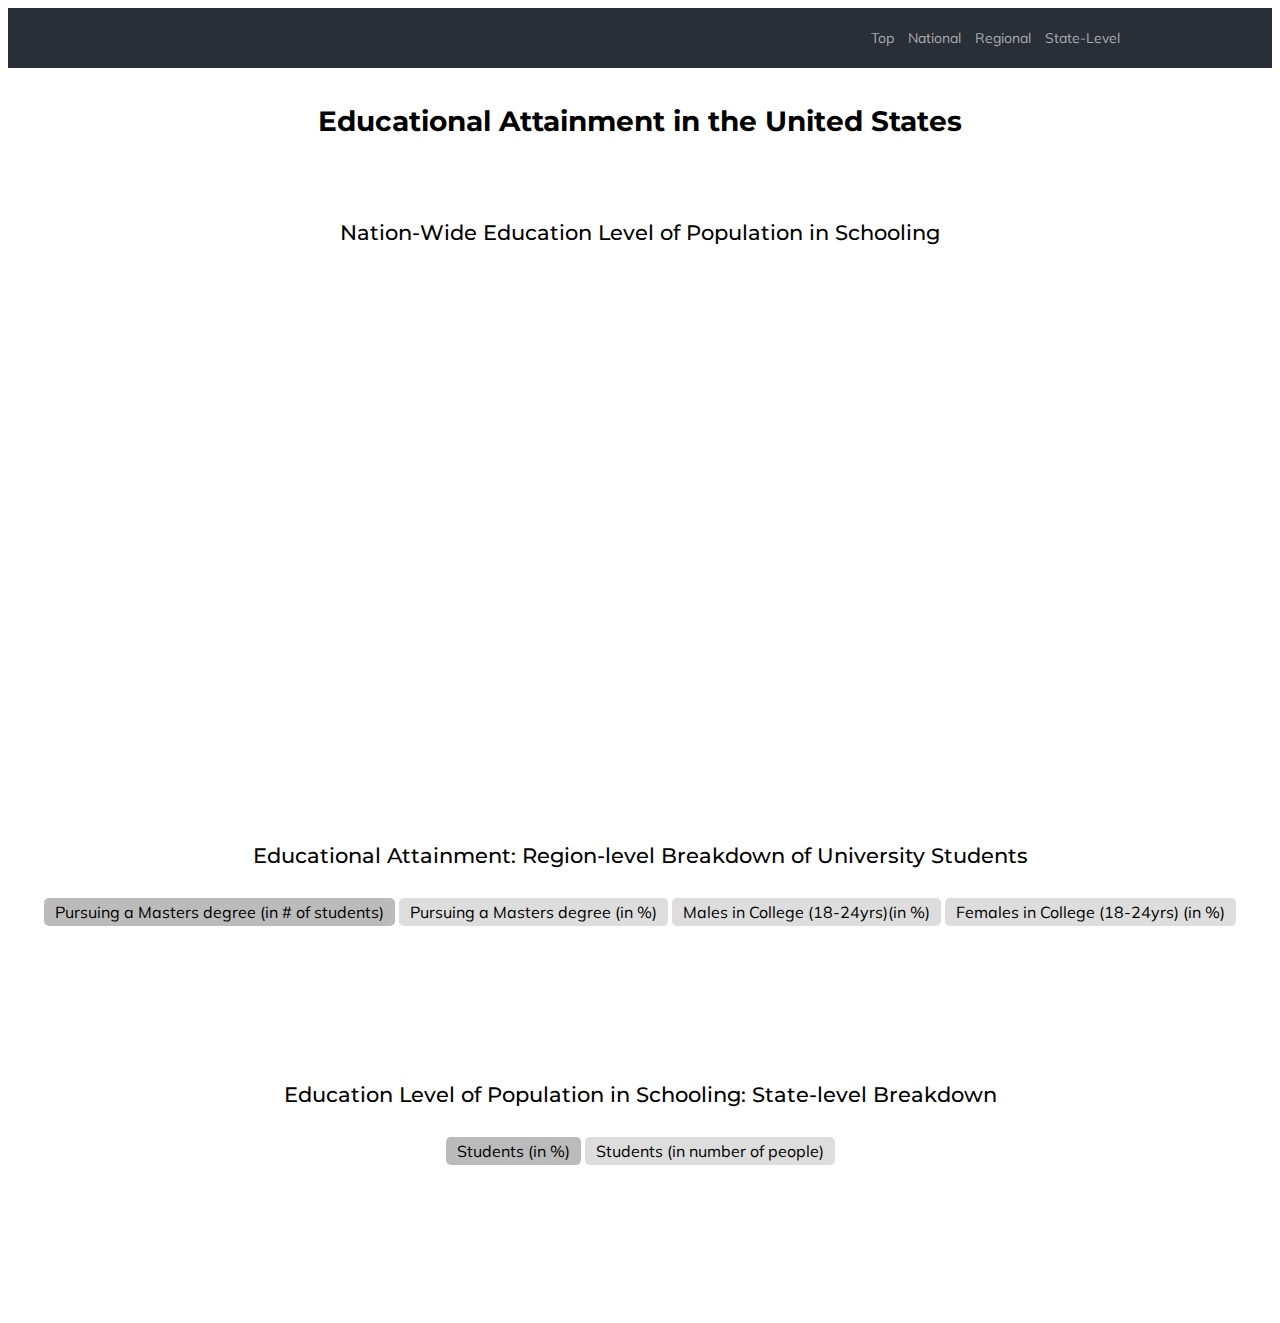
==== index.html @ 7dd3bdec "Update index.html" ====
<!DOCTYPE html>
<html lang="en">

<head>
    <meta charset="UTF-8">

    <title>Educational Attainment in the United States</title>
    <link href="assets/stylesheets/style.css" rel="stylesheet"/>
    <link href="https://fonts.googleapis.com/css?family=Muli" rel="stylesheet">
    <link href="https://fonts.googleapis.com/css?family=Montserrat" rel="stylesheet">
    <script type="text/javascript" src="sound-mouseover.js"></script>
    <script src='https://code.responsivevoice.org/responsivevoice.js'></script>
	
</head>
 <header>
       <nav>
    <ul>
      <li><a href="#top" onmouseover="playclip();" >Top</a></li>
      <li><a href="#national" onmouseover="playclip();">National</a></li>
      <li><a href="#regional" onmouseover="playclip();">Regional</a></li>
      <li><a href="#state" onmouseover="playclip();">State-Level</a></li>
    <ul>
        </nav>
    </header>
<meta name="viewport" content="width=device-width, initial-scale=1.0">
	       
<body>
	
    <h1 class="title" onmouseover="responsiveVoice.speak('Educational Attainment in the United States');" onmouseleave="responsiveVoice.cancel();" >Educational Attainment in the United States</h1>
        
	
	<p><br></p>
    <h2 class="subtitle" onmouseover="responsiveVoice.speak('Nation-Wide Education Level of Population in Schooling');" onmouseleave="responsiveVoice.cancel();">Nation-Wide Education Level of Population in Schooling</h2>
	
    <svg id="pie-chart" width="960" height="450"></svg><a name="regional"></a>
    <p><br><br><br></p>
    <h2 class="subtitle" onmouseover="responsiveVoice.speak('Educational Attainment: Region-level Breakdown of University Students');" onmouseleave="responsiveVoice.cancel();">Educational Attainment: Region-level Breakdown of University Students</h2>
	
    <form id="tree-form">
        <div class="radio-toolbar">
            <input type="radio" id="mode1" name="treeSum" value="number" checked>
            <label for="mode1" onmouseover="responsiveVoice.speak('Pursuing a Masters degree (in # of students)');" onmouseleave="responsiveVoice.cancel();">Pursuing a Masters degree (in # of students)</label>
            <input type="radio" id="mode2" name="treeSum" value="percent">
            <label for="mode2" onmouseover="responsiveVoice.speak('Pursuing a Masters degree (in %)');" onmouseleave="responsiveVoice.cancel();">Pursuing a Masters degree (in %)</label>
            <input type="radio" id="mode3" name="treeSum" value="male">
            <label for="mode3" onmouseover="responsiveVoice.speak('Males in College (18-24yrs)(in %)');" onmouseleave="responsiveVoice.cancel();">Males in College (18-24yrs)(in %)</label>
            <input type="radio" id="mode4" name="treeSum" value="femal">
            <label for="mode4" onmouseover="responsiveVoice.speak('Females in College (18-24yrs) (in %)');" onmouseleave="responsiveVoice.cancel();">Females in College (18-24yrs) (in %)</label>
        </div>
    </form>
	<p></p>
    <div id="chart"></div>
	<a name="state"></a>
    <p><br><br></p>
    <h2 class="subtitle" onmouseover="responsiveVoice.speak('Education Level of Population in Schooling: State-level Breakdown');" onmouseleave="responsiveVoice.cancel();">Education Level of Population in Schooling: State-level Breakdown</h2>
	
    <form id="stack-form">
        <div class="radio-toolbar">
            <input type="radio" id="radio1" name="mode" value="bypercent" checked>
            <label for="radio1" onmouseover="responsiveVoice.speak('Students (in %)');" onmouseleave="responsiveVoice.cancel();">Students (in %)</label>
            <input type="radio" id="radio2" name="mode" value="bycount">
            <label for="radio2" onmouseover="responsiveVoice.speak('Students (in number of people)');" onmouseleave="responsiveVoice.cancel();">Students (in number of people)</label>
    </div>
    </form>
    <div>
        <svg id="stacked-bar-chart"></svg>
    </div>
	
	
<script src="https://d3js.org/d3.v4.min.js"></script>
<script src='http://cdnjs.cloudflare.com/ajax/libs/jquery/2.1.3/jquery.min.js'></script>
<script src="assets/scripts/script_1.js"></script>
<script src="assets/scripts/script_2.js"></script>
<script src="assets/scripts/script_3.js"></script>
<script>
    $( document ).ready(function() {
      $(window).scroll(function(){
        if ($(window).scrollTop() >= 300) {
           $('nav').addClass('fixed-header');
        }
        else {
           $('nav').removeClass('fixed-header');
        }
    });
});
/* scrollTop() >= 240
   Should be equal the the height of the header
 */
</script>
	<audio>
<source src="Clicking.mp3"></source>
<source src="Clicking.ogg"></source>
</audio>

<div id="sounddiv"><bgsound id="sound"></div>
	

</body>
</html>
---- assets/stylesheets/style.css ----
/* Stores all CSS variable */
:root {
    --dark-gray: #212323;
    --dark-purple: #190f27;
    --transluscent-dark-purple: rgba(25, 15, 39, 0.87);
    --light-purple: #5a4570;
    --mid-gray: #989898;
    --light-gray: #dededd;
    --cream : #dbd7cf;
    --white: #ffffff;
    --transluscent-white: rgba(255, 255, 255, 0.8);
    --body-text-color: rgba(35,31,32, 0.87);
    --heading-font: "Gill Sans", "Helvetica Neue", Helvetica, Arial, sans-serif;
    --heading-weight: 700;
    --body-font: ;
    --body-font-italic: ;
    --code-font: ;
}

* {
	box-sizing: border-box;
	-webkit-box-sizing: border-box;
	-moz-box-sizing: border-box;
	-ms-box-sizing: border-box;
}


header {
  height:36px;
  z-index:10;
}

header h1 {
  position: absolute;
  top: 72px; 
  left: 50px;
  color: #fff;
}

.fixed-header {
  position: fixed;
  top:0; left:0;
  width: 100%; 
}

nav {
  width:100%;
  height:60px;
  background: #292f36;
  postion:fixed;
  z-index:10;
}

nav ul { 
  list-style-type: none;
  margin: 0 auto;
  padding-left:0;
  text-align:right;
  width: 960px; 
  max-width: 100%;
}

nav ul li { 
  display: inline-block; 
  line-height: 60px;
  margin-left: 10px;
}
nav ul li a {
  text-decoration: none; 
  color: #a9abae;
}

body {
    font-size: 14px;
    font-family: "Muli", "Gill Sans", "Helvetica Neue", Helvetica, Arial, sans-serif;
}

text{
    font-family: "Muli", "Gill Sans", "Helvetica Neue", Helvetica, Arial, sans-serif !IMPORTANT;
}

label{
  font-family: "Muli", "Gill Sans", "Helvetica Neue", Helvetica, Arial, sans-serif !IMPORTANT;
     border-radius: 5px !IMPORTANT;
}

.radio-toolbar input[type="radio"] {
  display: none;
    
}

.radio-toolbar label {

  display: inline-block;
  background-color: #ddd;
  padding: 4px 11px;
  font-family: "Muli";
  font-size: 16px;
  cursor: pointer;
}

.radio-toolbar input[type="radio"]:checked+label {
  background-color: #bbb;
}



a, a:visited, a:hover {
	text-decoration: none;
}

textarea, input {
    font-family: "Muli", "Gill Sans", "Helvetica Neue", Helvetica, Arial, sans-serif;
	-webkit-transition: border .5s ease-in-out;
  transition: border .5s ease-in-out;
}

textarea:focus, input:focus {
	border-color: none;
}

textarea:focus, input:focus, button:focus, button {
    outline: blue;
}

button {
	border: none;
}

.arc text {
  font: 10px sans-serif;
/*    color: #ffffff;*/
  text-anchor: middle;
}
.arc path {
  stroke: #fff;
}

rect.bordered {
    stroke: white;
    stroke-width: 1px;
}

text.axis {
    fill: #000;
    font-family:
}

.axis path,
.axis line {
    fill: none;
    stroke: #000;
    shape-rendering: crispEdges;
}

.bar {
    fill: steelblue;
}

.x.axis path {
    display: none;
}

.legend line {
    stroke: #000;
    shape-rendering: crispEdges;
}

/*Styling for the lines connecting the labels to the slices*/
polyline{
    opacity: .3;
    stroke: black;
    stroke-width: 2px;
    fill: none;
}

/* Make the percentage on the text labels bold*/
.labelName tspan {
    font-style: normal;
    font-weight: 700;
}

/* In biology we generally italicise species names. */
.labelName {
    font-size: 0.9em;
    font-style: italic;
}

#pie-chart {
    display: block;
    margin: 0 auto;
}

#treemap {
    display: block;
    margin: 0 auto;
}

#stacked-bar-chart {
    display: block;
    margin: 0 auto;
}

.paragraph {
    width: 800px;
    display: block;
    margin: 0 auto;
    font-size: 1.25em;
    font-weight: 400;
    line-height: 1.5em;
    color: rgba(0, 0, 0, 0.87);
    margin-bottom: 20px;
}

.title {
    text-align: center;
    font-family: 'Montserrat', sans-serif;
    font-weight: 700;
    margin: 60px 0 0 0;
}

.subtitle{
    text-align: center;
    font-family: 'Montserrat', sans-serif;
    font-weight: 500;
    margin: 50px 0 30px 0;
}

.personnel {
    text-align: center;
    margin: 30px 0;
    margin-bottom: 60px;
}

form {
    text-align: center;
    margin-top: 30px;
}

#tree-form {

}

#stack-form {
}

.tree-text {
    fill: white;
    font-size: 1em;
    font-weight: 100;
}


    #chart {
	  max-width: 100%;
	  overflow:auto;
    margin: 50px;
        margin-top: 20px;
	}
	text {
	  pointer-events: none;
	}
	.grandparent text {
	  font-weight: bold;
	}
	rect {
	  stroke: #fff;
	  stroke-width: 1px;
	}
	rect.parent,
	.grandparent rect {
	  stroke-width: 3px;
	}
	.grandparent:hover rect {
	  fill: #FF9B42;
	}
	.children rect.parent,
	.grandparent rect {
	  cursor: pointer;
	}

    .children text.parent,
	.grandparent text {
	  fill: #fff;
	}
	.children rect.child {
        transition: stroke-width 0.2s;
	}
	.children rect.parent {
        fill: none;
	}
	.children:hover rect.child {
	   stroke-width: 3px;
        transition: stroke-width 0.2s;
	}

	.legend {
	  margin-bottom:8px !important;
	}
	.legend rect {
	  stroke-width: 0px;
	}
	.legend text {
	  text-anchor: middle;
	  pointer-events: auto;
	  font-size: 13px;
	  font-family: sans-serif;
	  fill: black;
	}
	.form-group {
	    text-align:left;
	}
	.textdiv {
	    font-size: 14px;
	    padding: 7px;
	    cursor: pointer;
	    overflow:none;
	}
	.textdiv .title {
	    font-size: 16px !important;
	    font-weight: bold;
	    margin-top: 8px;
	}
	.textdiv p{
        text-align: center;
	    line-height: 13px;
	    margin:0 0 4px !important;
	    padding:0px;
	    font-size:12px !important;
	}
    
    .extra {
        text-align: center;
	    line-height: 13px;
	    margin:0 0 4px !important;
	    padding:0px;
	    font-size:8px !important;
        color: #0FA3B1;
    }
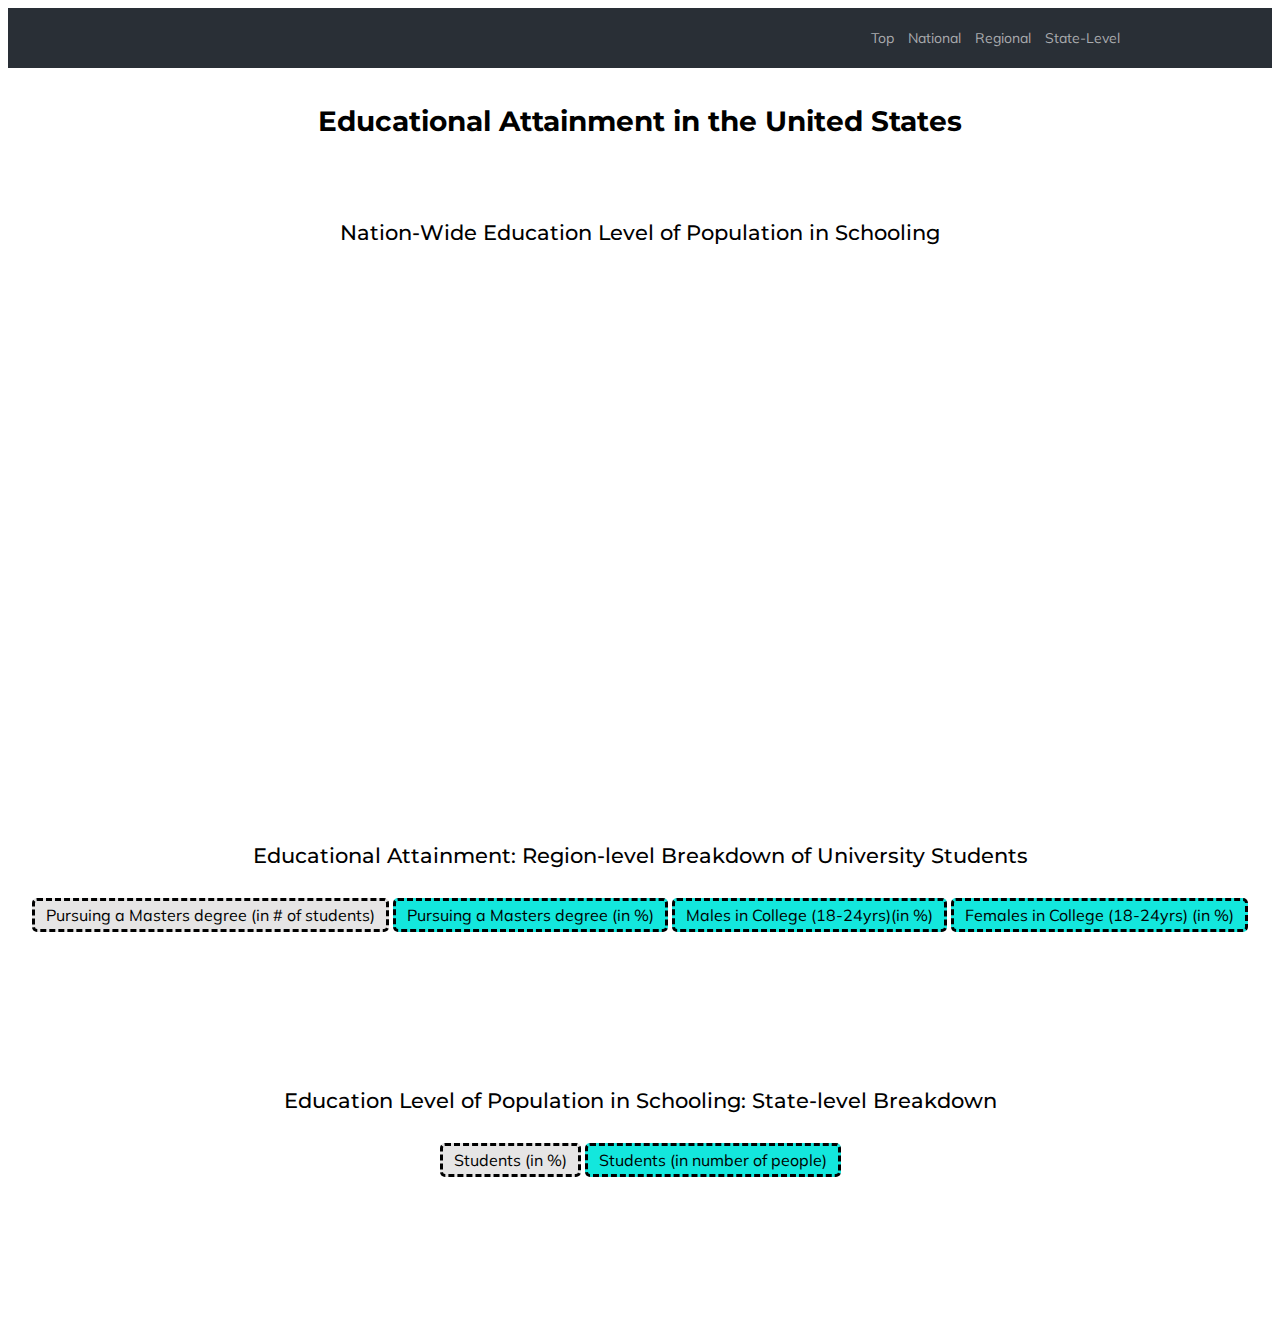
==== commit e5966d46: "Update index.html" ====
--- a/index.html
+++ b/index.html
@@ -22,7 +22,6 @@
     <ul>
         </nav>
     </header>
-<meta name="viewport" content="width=device-width, initial-scale=1.0">
 	       
 <body>
 	
--- a/assets/stylesheets/style.css
+++ b/assets/stylesheets/style.css
@@ -41,6 +41,8 @@
   position: fixed;
   top:0; left:0;
   width: 100%; 
+  margin: 0 auto;
+  float: left;
 }
 
 nav {
@@ -91,8 +93,9 @@
 
 .radio-toolbar label {
 
+  border-style: dashed;	
   display: inline-block;
-  background-color: #ddd;
+  background-color: #13E7DD;
   padding: 4px 11px;
   font-family: "Muli";
   font-size: 16px;
@@ -100,7 +103,7 @@
 }
 
 .radio-toolbar input[type="radio"]:checked+label {
-  background-color: #bbb;
+  background-color: #E6E5E5;
 }
 
 
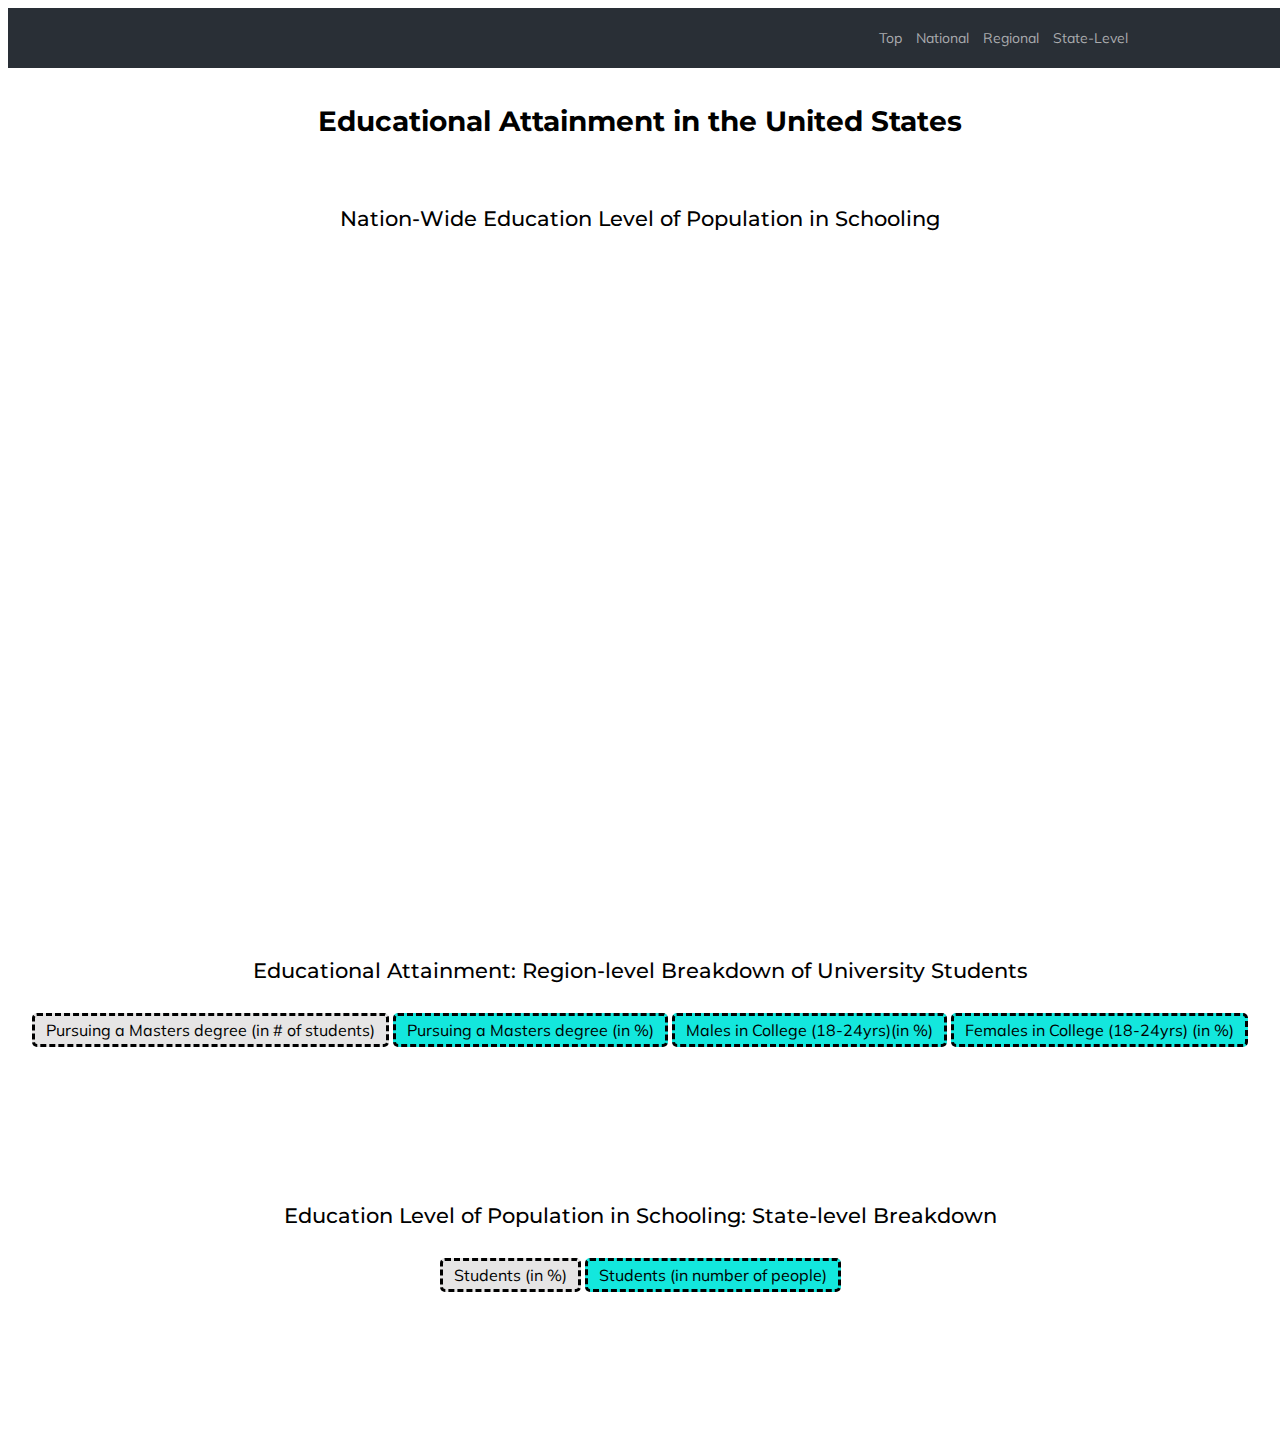
==== commit 86b69df3: "Update index.html" ====
--- a/index.html
+++ b/index.html
@@ -24,15 +24,17 @@
     </header>
 	       
 <body>
-	
-    <h1 class="title" onmouseover="responsiveVoice.speak('Educational Attainment in the United States');" onmouseleave="responsiveVoice.cancel();" >Educational Attainment in the United States</h1>
-        
-	
-	<p><br></p>
+<a name="national"></a>
+    <h1 class="title" onmouseover="responsiveVoice.speak('Educational Attainment in the United States');" onmouseleave="responsiveVoice.cancel();">Educational Attainment in the United States</h1>
+    <br>
     <h2 class="subtitle" onmouseover="responsiveVoice.speak('Nation-Wide Education Level of Population in Schooling');" onmouseleave="responsiveVoice.cancel();">Nation-Wide Education Level of Population in Schooling</h2>
 	
-    <svg id="pie-chart" width="960" height="450"></svg><a name="regional"></a>
-    <p><br><br><br></p>
+    <div class="container">
+	<svg id="pie-chart" viewBox="0 0 960 450">
+	</svg>
+    </div>
+    <a name="regional"></a>
+    <br><br><br>
     <h2 class="subtitle" onmouseover="responsiveVoice.speak('Educational Attainment: Region-level Breakdown of University Students');" onmouseleave="responsiveVoice.cancel();">Educational Attainment: Region-level Breakdown of University Students</h2>
 	
     <form id="tree-form">
@@ -48,11 +50,11 @@
         </div>
     </form>
 	<p></p>
-    <div id="chart"></div>
+    <div id="chart" align="center"></div>
 	<a name="state"></a>
-    <p><br><br></p>
+    <br><br>
     <h2 class="subtitle" onmouseover="responsiveVoice.speak('Education Level of Population in Schooling: State-level Breakdown');" onmouseleave="responsiveVoice.cancel();">Education Level of Population in Schooling: State-level Breakdown</h2>
-	
+
     <form id="stack-form">
         <div class="radio-toolbar">
             <input type="radio" id="radio1" name="mode" value="bypercent" checked>
@@ -62,7 +64,7 @@
     </div>
     </form>
     <div>
-        <svg id="stacked-bar-chart"></svg>
+        <svg id="stacked-bar-chart" align="center"></svg>
     </div>
 	
 	
--- a/assets/stylesheets/style.css
+++ b/assets/stylesheets/style.css
@@ -41,15 +41,14 @@
   position: fixed;
   top:0; left:0;
   width: 100%; 
-  margin: 0 auto;
-  float: left;
+  
 }
 
 nav {
   width:100%;
   height:60px;
   background: #292f36;
-  postion:fixed;
+  position:fixed;
   z-index:10;
 }
 
@@ -187,6 +186,30 @@
 .labelName {
     font-size: 0.9em;
     font-style: italic;
+}
+
+@media (min-width: 1281px) {
+  	.labelName {
+	    font-size: 0.9em;
+	    font-style: italic;
+	}
+}
+
+
+
+@media (min-width: 1025px) and (max-width: 1280px) {
+   	.labelName {
+	    font-size: 0.9em;
+	    font-style: italic;
+	} 
+}
+
+
+@media (min-width: 320px) and (max-width: 480px) {
+	.labelName {
+	    font-size: 1.5em;
+	    font-style: italic;
+	}  
 }
 
 #pie-chart {
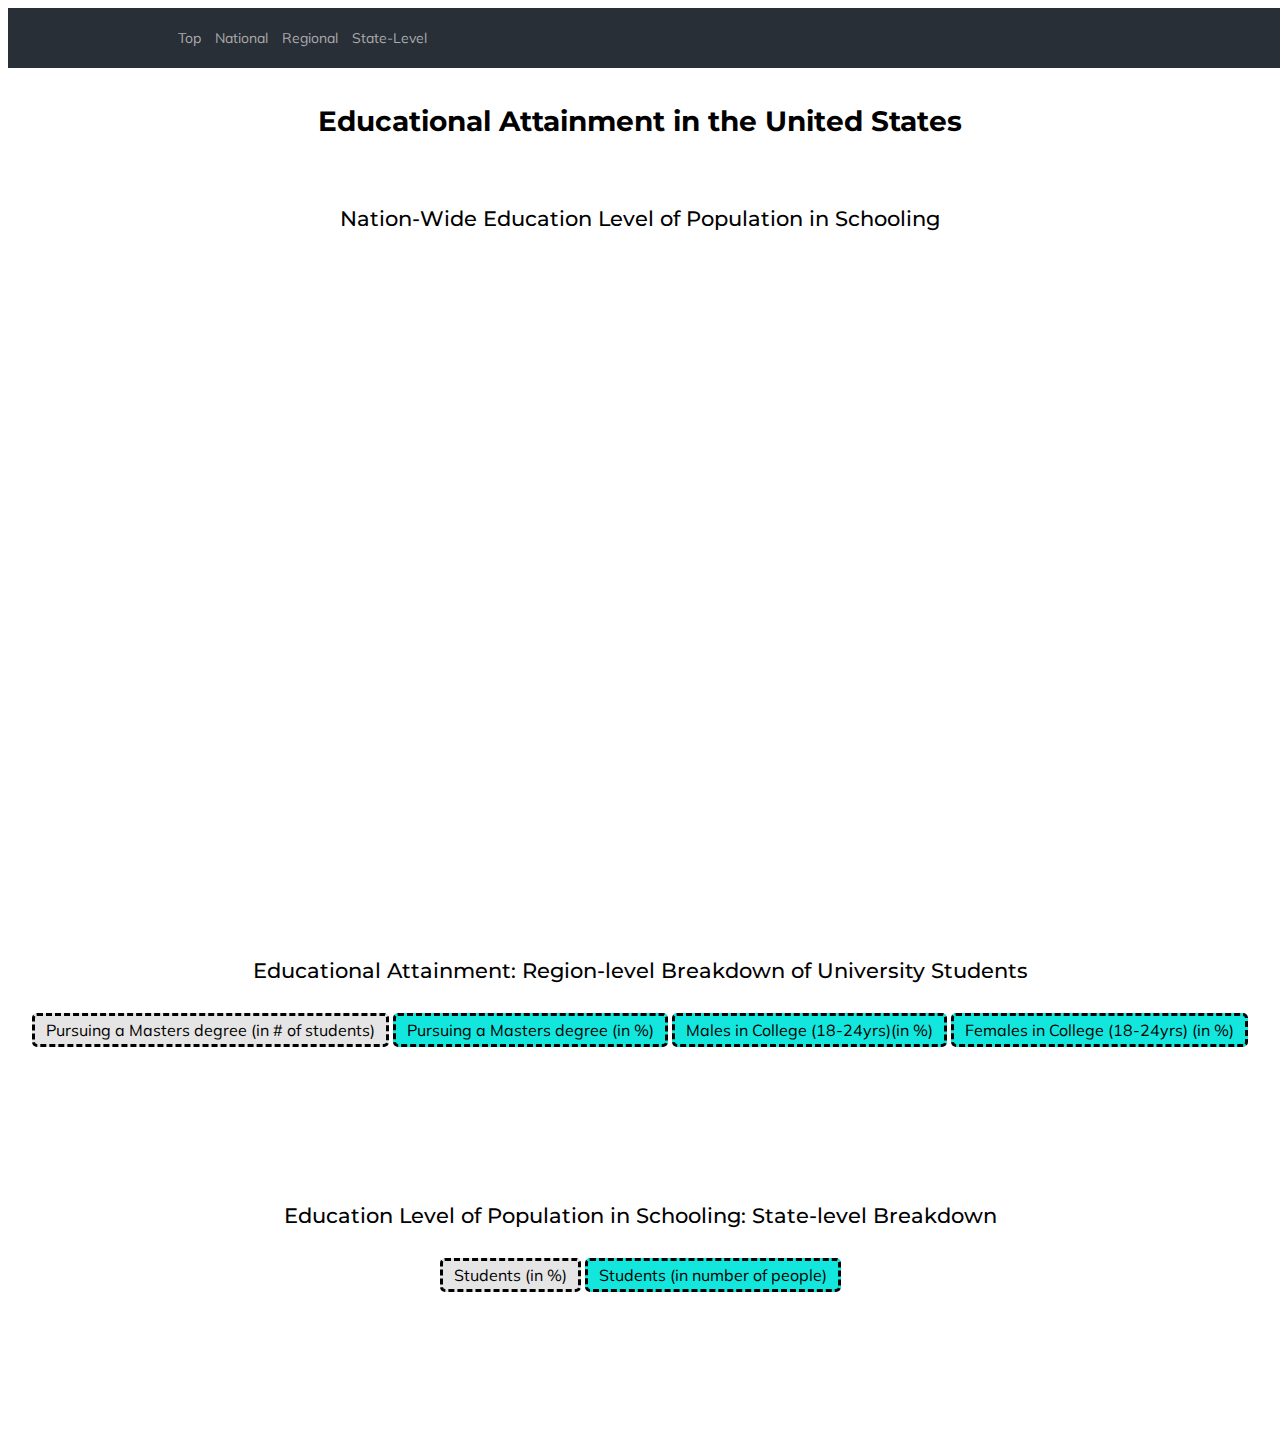
==== commit 83e9100c: "Update index.html" ====
--- a/index.html
+++ b/index.html
@@ -14,26 +14,36 @@
 </head>
  <header>
        <nav>
-    <ul>
+    <ul id="nav">
       <li><a href="#top" onmouseover="playclip();" >Top</a></li>
-      <li><a href="#national" onmouseover="playclip();">National</a></li>
-      <li><a href="#regional" onmouseover="playclip();">Regional</a></li>
-      <li><a href="#state" onmouseover="playclip();">State-Level</a></li>
+      <li><a href="#national" onclick="showhide('natwide');" onmouseover="playclip();">National</a></li>
+      <li><a href="#regional" onclick="showhide('reglevel');" onmouseover="playclip();">Regional</a></li>
+      <li><a href="#state" onclick="showhide('stalevel');" onmouseover="playclip();">State-Level</a></li
     <ul>
         </nav>
     </header>
 	       
 <body>
-<a name="national"></a>
+	<script src="https://ajax.googleapis.com/ajax/libs/jquery/1.8.2/jquery.min.js"></script>
+<script type="text/javascript">
+	$(window).on('resize', function(){
+           var win = $(this); 
+           if (win.width() > 800) 
+        });
+	</script>
+	
+
     <h1 class="title" onmouseover="responsiveVoice.speak('Educational Attainment in the United States');" onmouseleave="responsiveVoice.cancel();">Educational Attainment in the United States</h1>
+    <div class="mask" id="natwide">
     <br>
     <h2 class="subtitle" onmouseover="responsiveVoice.speak('Nation-Wide Education Level of Population in Schooling');" onmouseleave="responsiveVoice.cancel();">Nation-Wide Education Level of Population in Schooling</h2>
 	
     <div class="container">
 	<svg id="pie-chart" viewBox="0 0 960 450">
 	</svg>
-    </div>
-    <a name="regional"></a>
+    </div>	
+    </div>	    
+    <div class="mask" id="reglevel">
     <br><br><br>
     <h2 class="subtitle" onmouseover="responsiveVoice.speak('Educational Attainment: Region-level Breakdown of University Students');" onmouseleave="responsiveVoice.cancel();">Educational Attainment: Region-level Breakdown of University Students</h2>
 	
@@ -51,6 +61,8 @@
     </form>
 	<p></p>
     <div id="chart" align="center"></div>
+	</div> 
+	<div class="mask" id="stawide">
 	<a name="state"></a>
     <br><br>
     <h2 class="subtitle" onmouseover="responsiveVoice.speak('Education Level of Population in Schooling: State-level Breakdown');" onmouseleave="responsiveVoice.cancel();">Education Level of Population in Schooling: State-level Breakdown</h2>
@@ -66,6 +78,7 @@
     <div>
         <svg id="stacked-bar-chart" align="center"></svg>
     </div>
+	</div>
 	
 	
 <script src="https://d3js.org/d3.v4.min.js"></script>
@@ -87,6 +100,19 @@
 /* scrollTop() >= 240
    Should be equal the the height of the header
  */
+	function showhide(id){
+        if (document.getElementById) {
+          var divid = document.getElementById(id);
+          var divs = document.getElementsByClassName("mask");
+          for(var i=0;i<divs.length;i++) {
+            divs[i].style.display = "none";
+          }
+          divid.style.display = "block";
+        } 
+        return false;
+ }
+document.getElementById("regionlevel").style.display = "none";
+document.getElementById("statelevel").style.display = "none";
 </script>
 	<audio>
 <source src="Clicking.mp3"></source>
--- a/assets/stylesheets/style.css
+++ b/assets/stylesheets/style.css
@@ -56,7 +56,7 @@
   list-style-type: none;
   margin: 0 auto;
   padding-left:0;
-  text-align:right;
+  text-align:left;
   width: 960px; 
   max-width: 100%;
 }
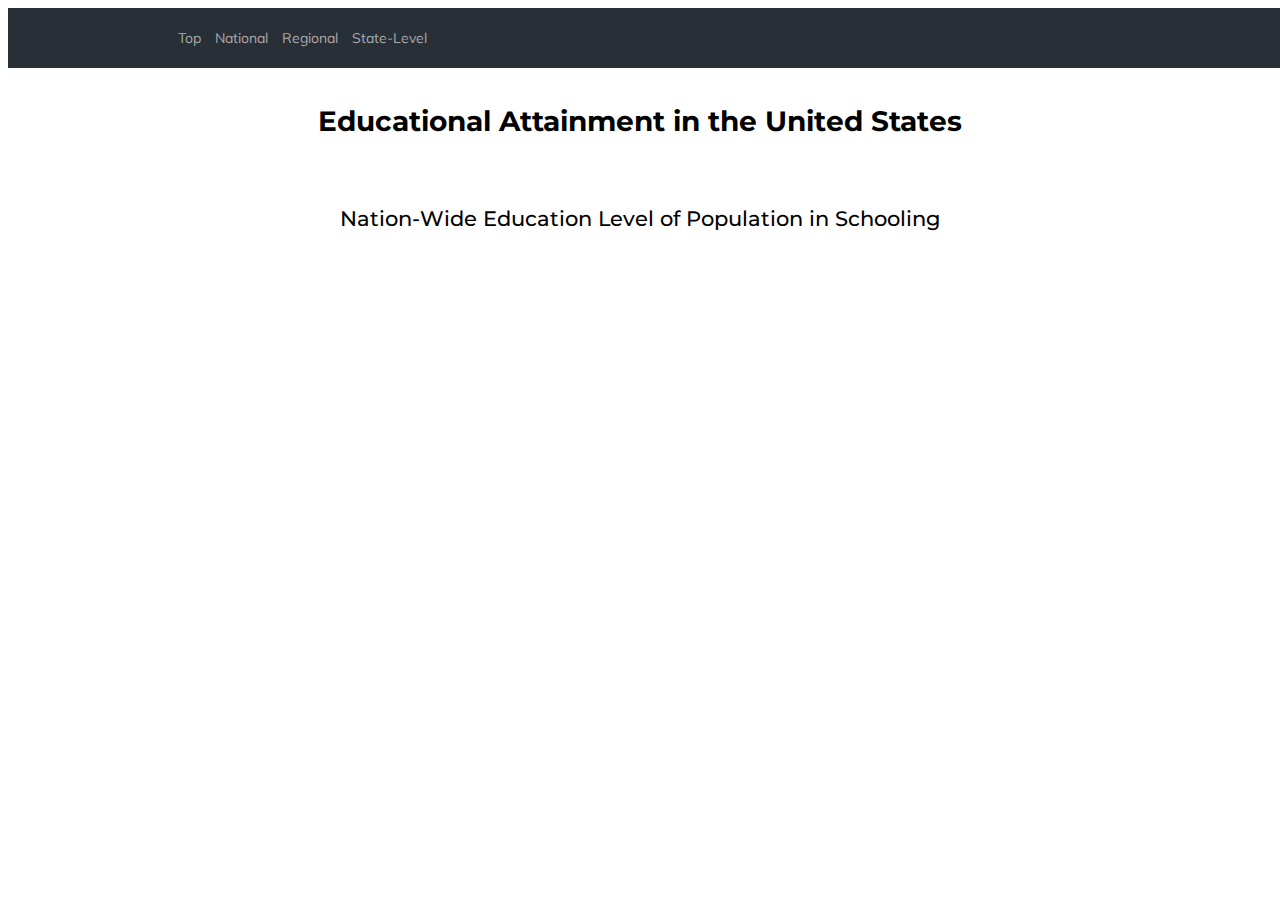
==== commit e625852e: "Update index.html" ====
--- a/index.html
+++ b/index.html
@@ -62,7 +62,7 @@
 	<p></p>
     <div id="chart" align="center"></div>
 	</div> 
-	<div class="mask" id="stawide">
+	<div class="mask" id="stalevel">
 	<a name="state"></a>
     <br><br>
     <h2 class="subtitle" onmouseover="responsiveVoice.speak('Education Level of Population in Schooling: State-level Breakdown');" onmouseleave="responsiveVoice.cancel();">Education Level of Population in Schooling: State-level Breakdown</h2>
@@ -111,8 +111,8 @@
         } 
         return false;
  }
-document.getElementById("regionlevel").style.display = "none";
-document.getElementById("statelevel").style.display = "none";
+document.getElementById("reglevel").style.display = "none";
+document.getElementById("stalevel").style.display = "none";
 </script>
 	<audio>
 <source src="Clicking.mp3"></source>
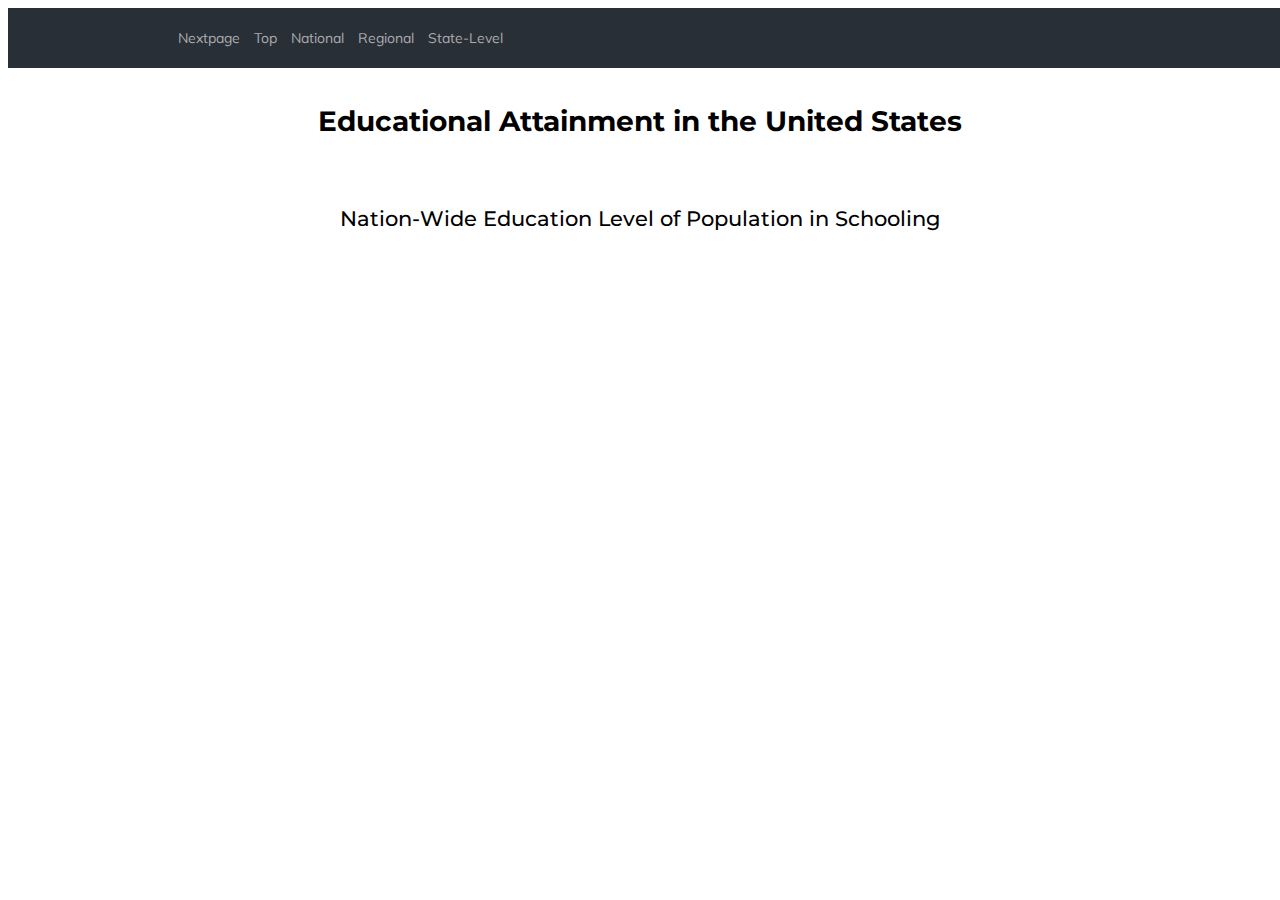
==== commit ce639772: "Update index.html" ====
--- a/index.html
+++ b/index.html
@@ -15,6 +15,7 @@
  <header>
        <nav>
     <ul id="nav">
+       <li><a href="Nextpage.html" onmouseover="playclip();">Nextpage</a></li>
       <li><a href="#top" onmouseover="playclip();" >Top</a></li>
       <li><a href="#national" onclick="showhide('natwide');" onmouseover="playclip();">National</a></li>
       <li><a href="#regional" onclick="showhide('reglevel');" onmouseover="playclip();">Regional</a></li>
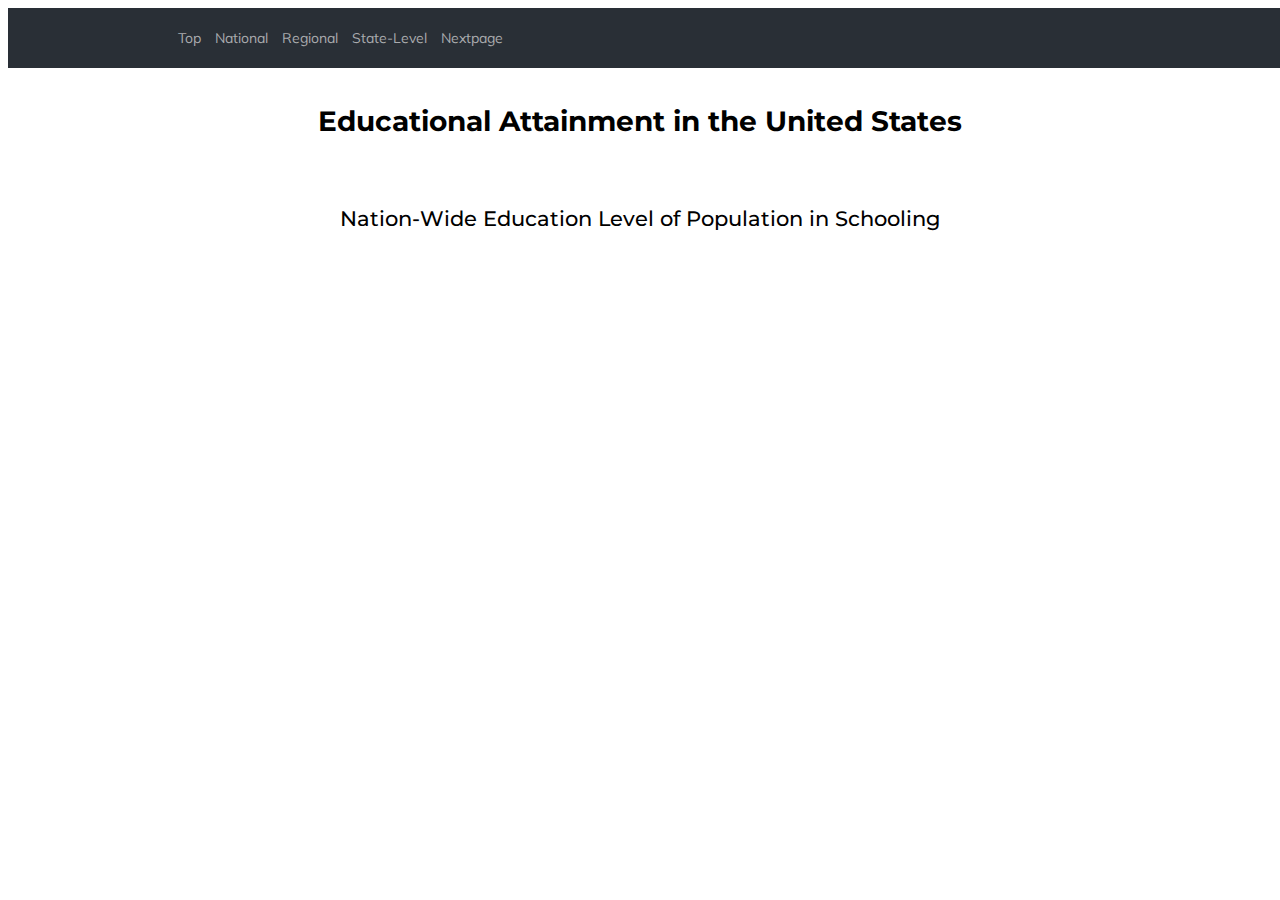
==== commit c0ca75bb: "Update index.html" ====
--- a/index.html
+++ b/index.html
@@ -15,11 +15,11 @@
  <header>
        <nav>
     <ul id="nav">
-       <li><a href="Nextpage.html" onmouseover="playclip();">Nextpage</a></li>
       <li><a href="#top" onmouseover="playclip();" >Top</a></li>
       <li><a href="#national" onclick="showhide('natwide');" onmouseover="playclip();">National</a></li>
       <li><a href="#regional" onclick="showhide('reglevel');" onmouseover="playclip();">Regional</a></li>
-      <li><a href="#state" onclick="showhide('stalevel');" onmouseover="playclip();">State-Level</a></li
+      <li><a href="#state" onclick="showhide('stalevel');" onmouseover="playclip();">State-Level</a></li>
+      <li><a href="Nextpage.html" onmouseover="playclip();">Nextpage</a></li>
     <ul>
         </nav>
     </header>
